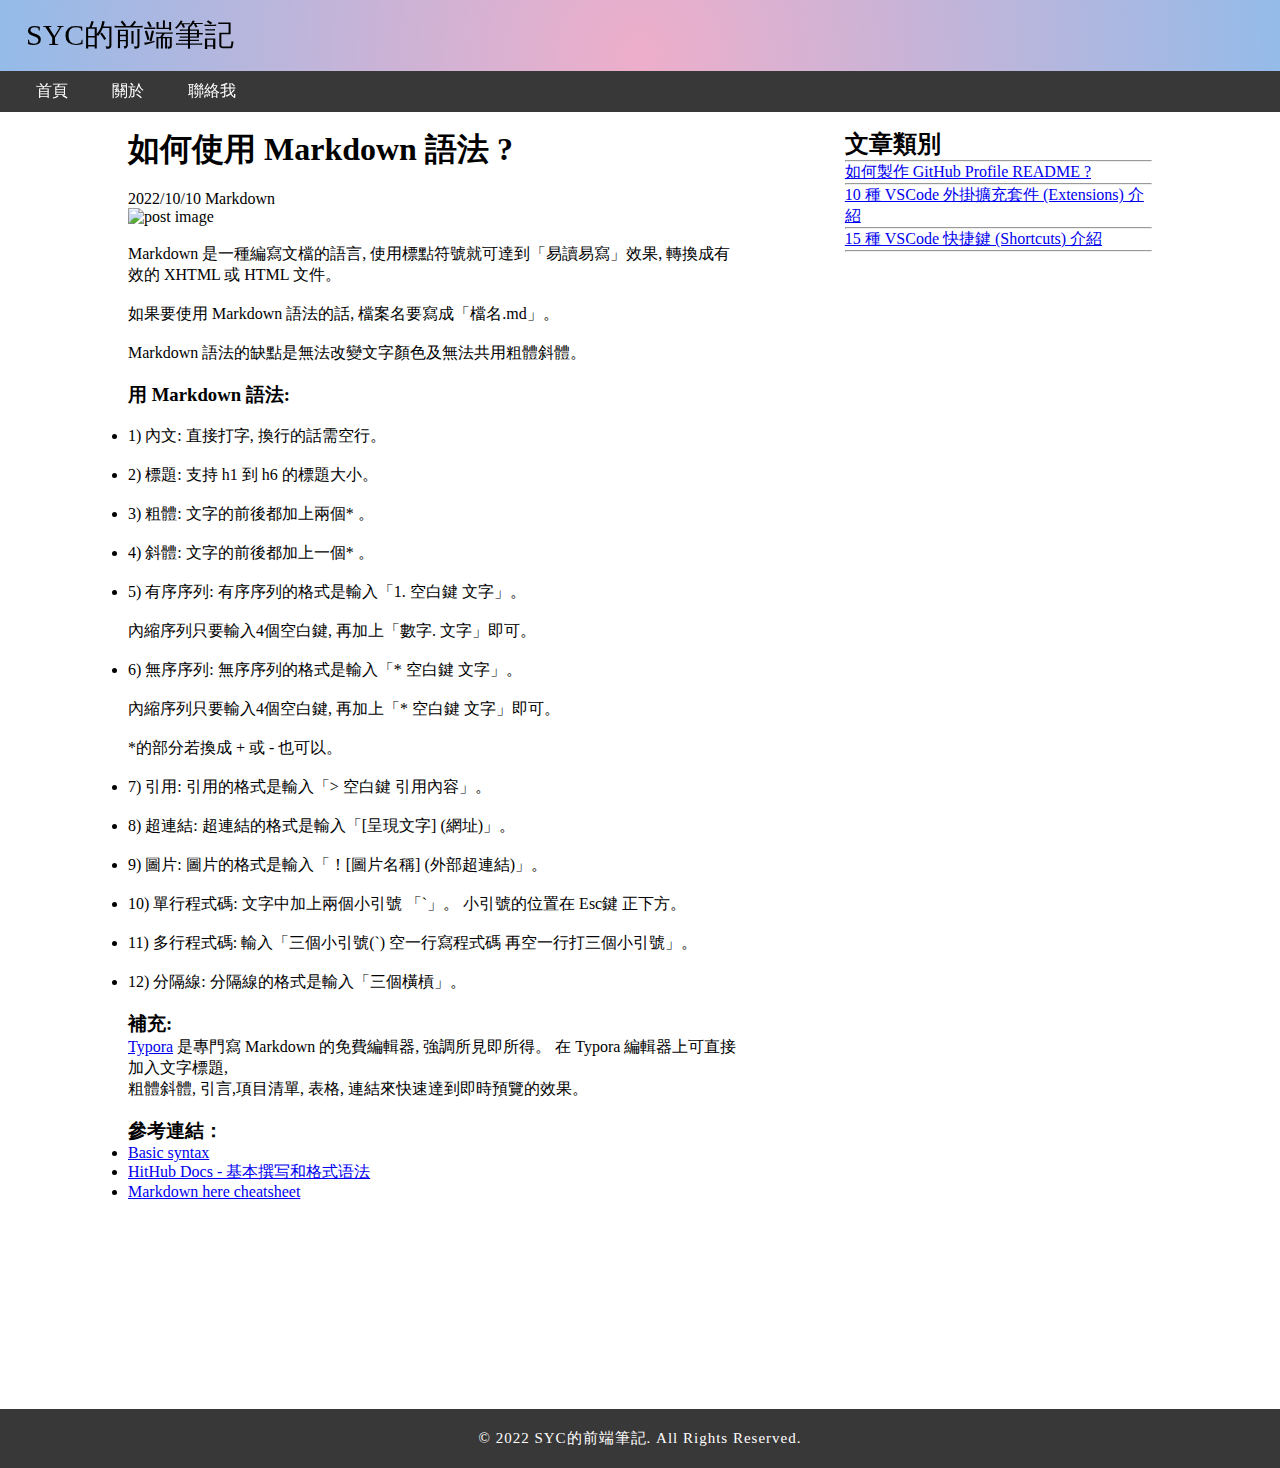
==== post1.html @ 1eee5e0c "add post1 page and change homepage's image and date" ====
<!DOCTYPE html>
<html lang="en">

<head>
  <meta charset="UTF-8">
  <meta http-equiv="X-UA-Compatible" content="IE=edge">
  <meta name="viewport" content="width=device-width, initial-scale=1.0">
  <title>SYC的前端筆記</title>
  <link rel="stylesheet" href="style.css">
</head>

<body>
  <header>
    <div class="wrapper">
      <h2>SYC的前端筆記</h2>
    </div>

    <nav>
      <ul class="wrapper">
        <li><a href="index.html">首頁</a></li>
        <li><a href="about.html">關於</a></li>
        <li><a href="contact.html">聯絡我</a></li>
      </ul>
    </nav>
  </header>

  <div class="blog-container">
    <div class="blog-content">
      <h1>如何使用 Markdown 語法 ?</h1><br>
      <p>2022/10/10 Markdown</p>
      <img src="https://dummyimage.com/600x400/ededed/1f1f1f&text=如何使用+Markdown+語法+?" alt="post image">
      <div class="article-description"><br>
        <p>Markdown 是一種編寫文檔的語言, 使用標點符號就可達到「易讀易寫」效果, 轉換成有效的 XHTML 或 HTML 文件。<br><br>
          如果要使用 Markdown 語法的話, 檔案名要寫成「檔名.md」。<br><br>
          Markdown 語法的缺點是無法改變文字顏色及無法共用粗體斜體。</p><br>
        <h3>用 Markdown 語法:</h3><br>
        <div>
          <ul>
            <li>1) 內文: 直接打字, 換行的話需空行。</li><br>
            <li>2) 標題: 支持 h1 到 h6 的標題大小。</li><br>
            <li>3) 粗體: 文字的前後都加上兩個* 。</li><br>
            <li>4) 斜體: 文字的前後都加上一個* 。</li><br>
            <li>5) 有序序列: 有序序列的格式是輸入「1. 空白鍵 文字」。<br><br>內縮序列只要輸入4個空白鍵, 再加上「數字. 文字」即可。</li><br>
            <li>6) 無序序列: 無序序列的格式是輸入「* 空白鍵 文字」。<br><br>內縮序列只要輸入4個空白鍵, 再加上「* 空白鍵 文字」即可。<br><br>*的部分若換成 + 或 - 也可以。</li><br>
            <li>7) 引用: 引用的格式是輸入「> 空白鍵 引用內容」。</li><br>
            <li>8) 超連結: 超連結的格式是輸入「[呈現文字] (網址)」。</li><br>
            <li>9) 圖片: 圖片的格式是輸入「！[圖片名稱] (外部超連結)」。</li><br>
            <li>10) 單行程式碼: 文字中加上兩個小引號 「`」。 小引號的位置在 Esc鍵 正下方。</li><br>
            <li>11) 多行程式碼: 輸入「三個小引號(`) 空一行寫程式碼 再空一行打三個小引號」。</li><br>
            <li>12) 分隔線: 分隔線的格式是輸入「三個橫槓」。</li><br>
          </ul>
        </div>
        <h3>補充:</h3>
        <p><a href="https://typora.io/">Typora</a> 是專門寫 Markdown 的免費編輯器, 強調所見即所得。 在 Typora 編輯器上可直接加入文字標題, <br>粗體斜體, 引言,項目清單, 表格, 連結來快速達到即時預覽的效果。</p><br>
        <h3>參考連結：</h3>
        <div>
          <ul>
            <li><a href="https://www.markdownguide.org/basic-syntax/">Basic syntax</a></li>
            <li><a
                href="https://docs.github.com/cn/get-started/writing-on-github/getting-started-with-writing-and-formatting-on-github/basic-writing-and-formatting-syntax">HitHub
                Docs - 基本撰写和格式语法</a></li>
            <li><a href="https://github.com/adam-p/markdown-here/wiki/Markdown-Here-Cheatsheet">Markdown here
                cheatsheet</a></li>
          </ul>
        </div>
      </div>
    </div>

    <div class="cate">
      <h2>文章類別</h2>
      <hr>
      <a href="#">如何製作 GitHub Profile README ?</a>
      <hr>
      <a href="#">10 種 VSCode 外掛擴充套件 (Extensions) 介紹</a>
      <hr>
      <a href="#">15 種 VSCode 快捷鍵 (Shortcuts) 介紹</a>
      <hr>
    </div>
  </div>

  <footer>
    © 2022 SYC的前端筆記. All Rights Reserved.
  </footer>
</body>

</html>


<!-- wrapper: set width:1300px fixed -->
---- style.css ----
* {
  margin: 0;
  padding: 0;
  box-sizing: border-box;
}

img {
  width: 90%;
}

.social-bar {
  top: 50%;
  position: fixed;
  transform: translateY(-50%);
}

.social-bar a {
  display: block;
  text-align: center;
  padding: 10px;
  transition: all 0.5s ease-in-out;
  color: #fff;
  background:rgb(57, 56, 56);
}

.social-bar a:hover {
  background: rgb(243, 86, 83);
}

.wrapper {
  max-width: 1300px;
  margin: 0 auto;
  padding: 0 16px;
}

header {
  width: 100%;
  background: rgb(238, 174, 202);
  background: radial-gradient(circle, rgba(238, 174, 202, 1) 0%, rgba(148, 187, 233, 1) 100%);
  position: fixed;
  z-index: 100;
}

header h2 {
  padding: 15px;
  font-size: 30px;
  padding-left: 10px;
  font-weight: 500;
}

header nav {
  width: 100%;
  background-color: rgb(57, 56, 56);
  padding-bottom: 10px;
  padding-left: 20px;
}

header nav li li {
  list-style: none;
}

header ul li {
  display: inline-block;
  margin-top: 10px;
  margin-right: 40px;
}

header ul li a {
  text-decoration: none;
  color: #fff;
}

/* Latest article  */
.latest-article {
  display: flex;
  justify-content: space-around;
  align-items: center;
  padding-top: 150px;
  margin-bottom: 70px;
  text-align: center;
}

.latest-article p {
  font-weight: 600;
  margin-top: 10px;
}

article a {
  text-decoration: none;
  color: #2b2929;
  display: block;
  margin-top: 10px;
}

article a::after {
  content: "";
  display: block;
  width: 80px;
  background-color: #2b2929;
  height: 1px;
  margin: 0 auto;
}

/* Main and Aside section */
.container {
  display: flex;
  justify-content: space-between;
}

main {
  flex: 0.66;
}

main article {
  margin-bottom: 50px;
}

main h1 {
  font-size: 30px;
}

main ul {
  list-style: none;
  display: flex;
  padding: 10px 0 10px 0;
}

main ul li {
  margin-right: 40px;
}

main img {
  width: 90%;
}

main .article-description {
  text-align: center;
  padding: 10px 85px 30px 40px;
}

/* Aside section  */
aside {
  flex: 0.33;
}

aside .author {
  text-align: center;
  margin-bottom: 50px;
}

aside .author h2 {
  margin: 20px;
}

.author p {
  max-width: 300px;
  margin: 0 auto;
  text-align: center;
  margin-top: 20px;
}

.author img {
  width: 40%;
}

.ranking h2 {
  text-align: center;
}

.ranking-article a {
  text-align: center;
  text-decoration: none;
  color: #2b2929;
}

.ranking-article a img {
  width: 100%;
  padding: 15px;
}

.ranking-article p {
  margin-bottom: 5px;
}

.archive {
  margin-top: 40px;
}

.archive h2 {
  text-align: center;
  margin-bottom: 30px;
}

.archive ul {
  list-style: none;
  width: 80%;
  margin: 0 auto;
  border-bottom: 1px solid #2b2929;
}

.archive ul li {
  padding: 25px;
  border-top: 1px solid #2b2929;
}

.archive ul li a {
  text-decoration: none;
  color: #2b2929;
}

/* footer */
footer {
  color: #fff;
  background-color: rgb(57, 56, 56); 
  padding: 20px 20px;
  margin-top: 80px;
  font-size: 15px;
  letter-spacing: 1px;
  text-align: center;
}

/* Post1 */
.blog-container {
  display: flex;
  align-items: flex-start;
  justify-content: space-between;
  padding: 10vw;
}

.blog-container .blog-content {
  width: 60%;
}

.blog-container .blog-content img {
  width: 100%;
}

.blog-container .cate {
  width: 30%;
}

/* Media Query setting */
@media screen and (max-width: 768px) {
  .latest-article {
    flex-direction: column;
  }

  .latest-article article {
    margin-bottom: 30px;
  }

  .container {
    flex-direction: column;
  }
  
  aside .ranking img {
    width: 100%;
  }
}
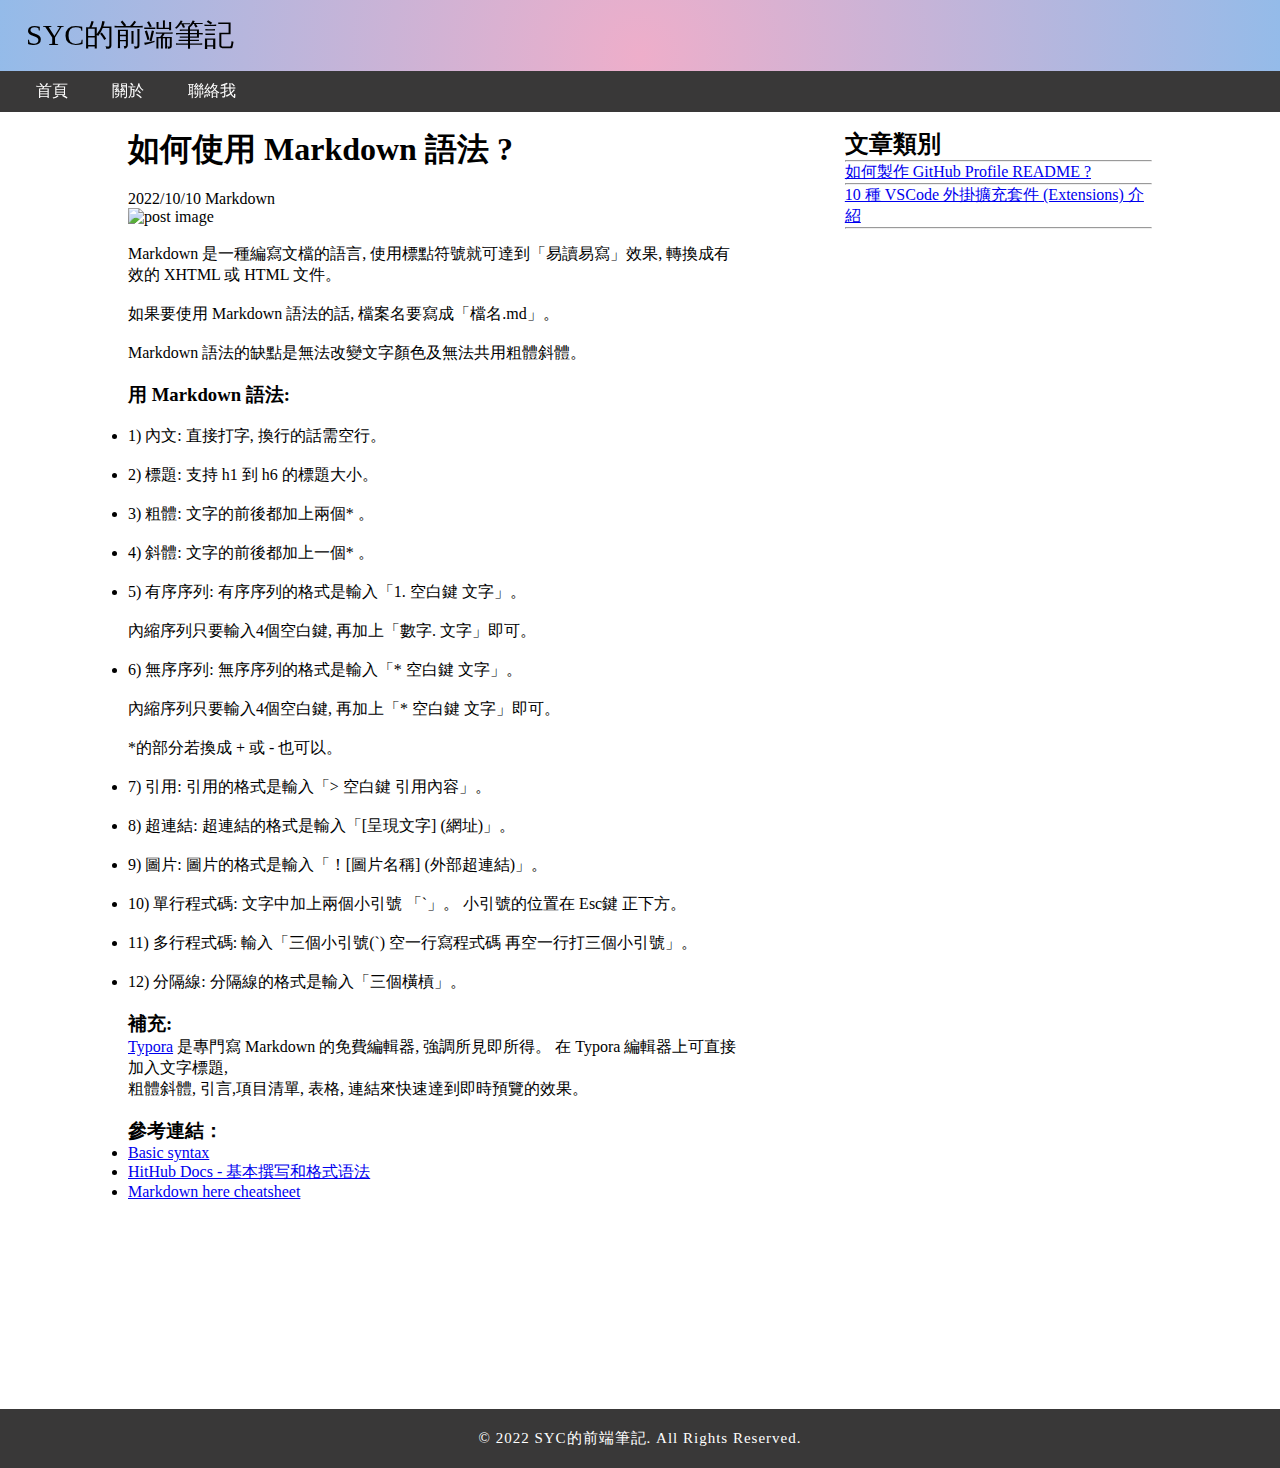
==== commit a9c90f02: "add post2 and post3" ====
--- a/post1.html
+++ b/post1.html
@@ -19,7 +19,7 @@
       <ul class="wrapper">
         <li><a href="index.html">首頁</a></li>
         <li><a href="about.html">關於</a></li>
-        <li><a href="contact.html">聯絡我</a></li>
+        <li><a href="mailto:szuyucheno@gmail.com">聯絡我</a></li>
       </ul>
     </nav>
   </header>
@@ -52,6 +52,7 @@
         </div>
         <h3>補充:</h3>
         <p><a href="https://typora.io/">Typora</a> 是專門寫 Markdown 的免費編輯器, 強調所見即所得。 在 Typora 編輯器上可直接加入文字標題, <br>粗體斜體, 引言,項目清單, 表格, 連結來快速達到即時預覽的效果。</p><br>
+
         <h3>參考連結：</h3>
         <div>
           <ul>
@@ -69,11 +70,9 @@
     <div class="cate">
       <h2>文章類別</h2>
       <hr>
-      <a href="#">如何製作 GitHub Profile README ?</a>
+      <a href="post2.html">如何製作 GitHub Profile README ?</a>
       <hr>
-      <a href="#">10 種 VSCode 外掛擴充套件 (Extensions) 介紹</a>
-      <hr>
-      <a href="#">15 種 VSCode 快捷鍵 (Shortcuts) 介紹</a>
+      <a href="post3.html">10 種 VSCode 外掛擴充套件 (Extensions) 介紹</a>
       <hr>
     </div>
   </div>
